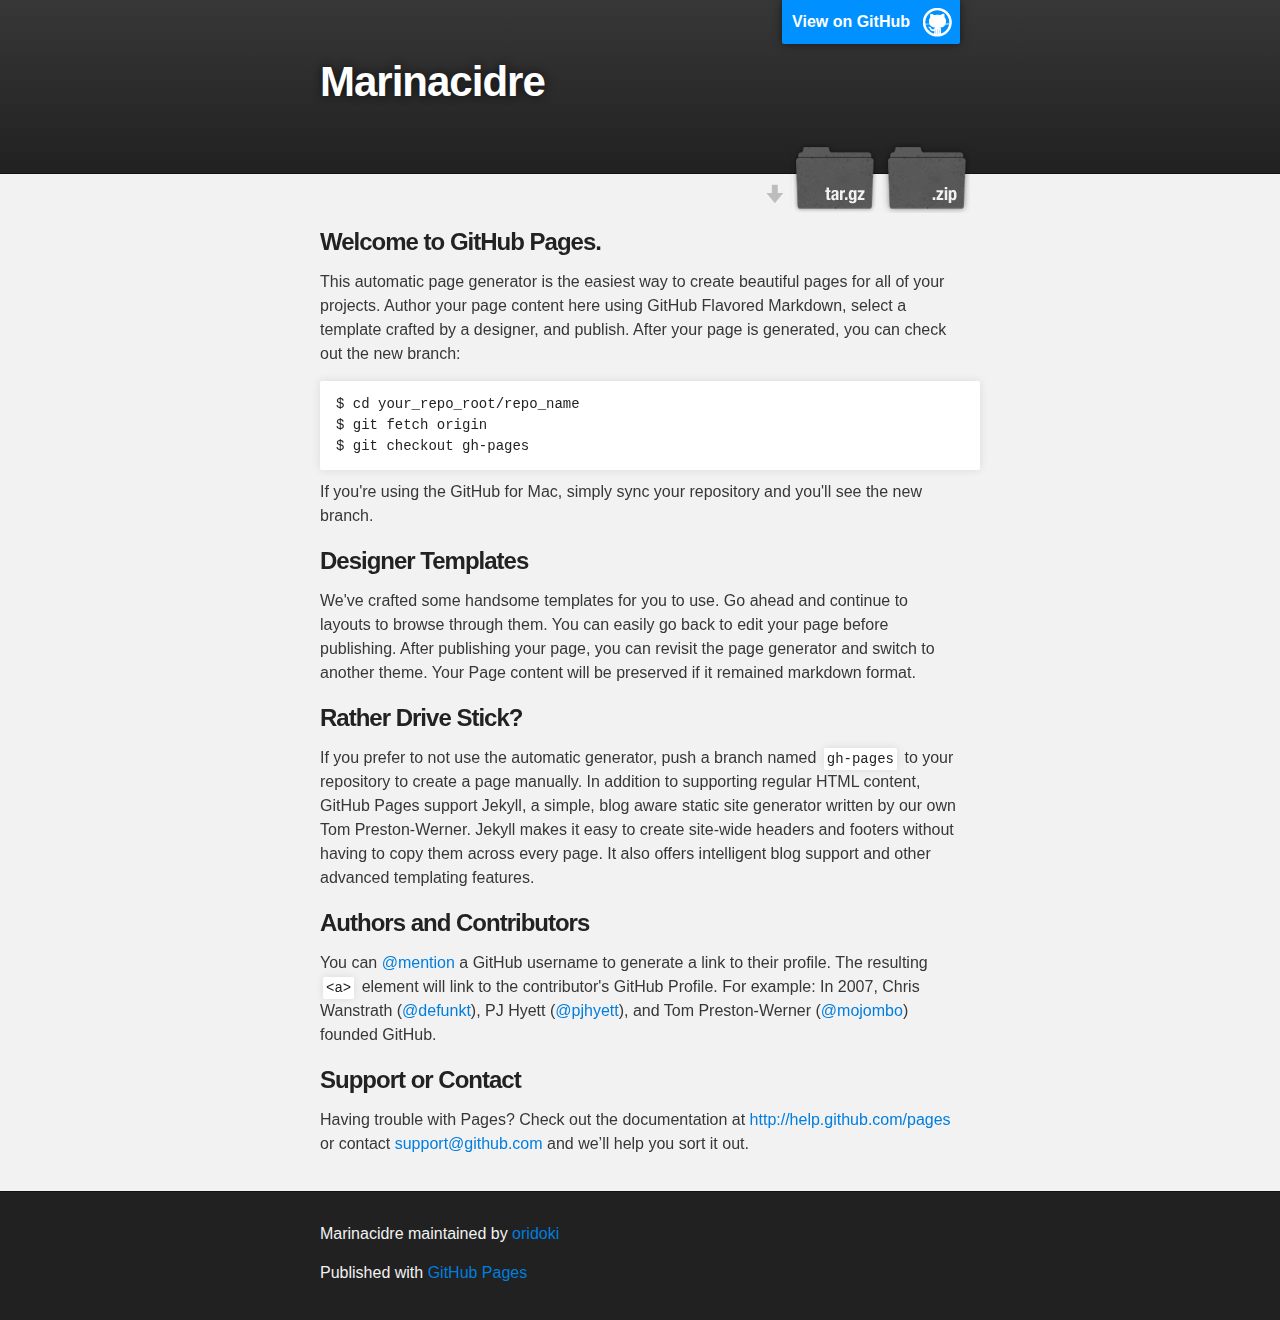
==== index.html @ 11738b4d "Create gh-pages branch via GitHub" ====
<!DOCTYPE html>
<html>

  <head>
    <meta charset='utf-8' />
    <meta http-equiv="X-UA-Compatible" content="chrome=1" />
    <meta name="description" content="Marinacidre : " />

    <link rel="stylesheet" type="text/css" media="screen" href="stylesheets/stylesheet.css">

    <title>Marinacidre</title>
  </head>

  <body>

    <!-- HEADER -->
    <div id="header_wrap" class="outer">
        <header class="inner">
          <a id="forkme_banner" href="https://github.com/oridoki/marinacidre">View on GitHub</a>

          <h1 id="project_title">Marinacidre</h1>
          <h2 id="project_tagline"></h2>

            <section id="downloads">
              <a class="zip_download_link" href="https://github.com/oridoki/marinacidre/zipball/master">Download this project as a .zip file</a>
              <a class="tar_download_link" href="https://github.com/oridoki/marinacidre/tarball/master">Download this project as a tar.gz file</a>
            </section>
        </header>
    </div>

    <!-- MAIN CONTENT -->
    <div id="main_content_wrap" class="outer">
      <section id="main_content" class="inner">
        <h3>
<a name="welcome-to-github-pages" class="anchor" href="#welcome-to-github-pages"><span class="octicon octicon-link"></span></a>Welcome to GitHub Pages.</h3>

<p>This automatic page generator is the easiest way to create beautiful pages for all of your projects. Author your page content here using GitHub Flavored Markdown, select a template crafted by a designer, and publish. After your page is generated, you can check out the new branch:</p>

<pre><code>$ cd your_repo_root/repo_name
$ git fetch origin
$ git checkout gh-pages
</code></pre>

<p>If you're using the GitHub for Mac, simply sync your repository and you'll see the new branch.</p>

<h3>
<a name="designer-templates" class="anchor" href="#designer-templates"><span class="octicon octicon-link"></span></a>Designer Templates</h3>

<p>We've crafted some handsome templates for you to use. Go ahead and continue to layouts to browse through them. You can easily go back to edit your page before publishing. After publishing your page, you can revisit the page generator and switch to another theme. Your Page content will be preserved if it remained markdown format.</p>

<h3>
<a name="rather-drive-stick" class="anchor" href="#rather-drive-stick"><span class="octicon octicon-link"></span></a>Rather Drive Stick?</h3>

<p>If you prefer to not use the automatic generator, push a branch named <code>gh-pages</code> to your repository to create a page manually. In addition to supporting regular HTML content, GitHub Pages support Jekyll, a simple, blog aware static site generator written by our own Tom Preston-Werner. Jekyll makes it easy to create site-wide headers and footers without having to copy them across every page. It also offers intelligent blog support and other advanced templating features.</p>

<h3>
<a name="authors-and-contributors" class="anchor" href="#authors-and-contributors"><span class="octicon octicon-link"></span></a>Authors and Contributors</h3>

<p>You can <a href="https://github.com/blog/821" class="user-mention">@mention</a> a GitHub username to generate a link to their profile. The resulting <code>&lt;a&gt;</code> element will link to the contributor's GitHub Profile. For example: In 2007, Chris Wanstrath (<a href="https://github.com/defunkt" class="user-mention">@defunkt</a>), PJ Hyett (<a href="https://github.com/pjhyett" class="user-mention">@pjhyett</a>), and Tom Preston-Werner (<a href="https://github.com/mojombo" class="user-mention">@mojombo</a>) founded GitHub.</p>

<h3>
<a name="support-or-contact" class="anchor" href="#support-or-contact"><span class="octicon octicon-link"></span></a>Support or Contact</h3>

<p>Having trouble with Pages? Check out the documentation at <a href="http://help.github.com/pages">http://help.github.com/pages</a> or contact <a href="mailto:support@github.com">support@github.com</a> and we’ll help you sort it out.</p>
      </section>
    </div>

    <!-- FOOTER  -->
    <div id="footer_wrap" class="outer">
      <footer class="inner">
        <p class="copyright">Marinacidre maintained by <a href="https://github.com/oridoki">oridoki</a></p>
        <p>Published with <a href="http://pages.github.com">GitHub Pages</a></p>
      </footer>
    </div>

    

  </body>
</html>
---- stylesheets/stylesheet.css ----
/*******************************************************************************
Slate Theme for GitHub Pages
by Jason Costello, @jsncostello
*******************************************************************************/

@import url(pygment_trac.css);

/*******************************************************************************
MeyerWeb Reset
*******************************************************************************/

html, body, div, span, applet, object, iframe,
h1, h2, h3, h4, h5, h6, p, blockquote, pre,
a, abbr, acronym, address, big, cite, code,
del, dfn, em, img, ins, kbd, q, s, samp,
small, strike, strong, sub, sup, tt, var,
b, u, i, center,
dl, dt, dd, ol, ul, li,
fieldset, form, label, legend,
table, caption, tbody, tfoot, thead, tr, th, td,
article, aside, canvas, details, embed,
figure, figcaption, footer, header, hgroup,
menu, nav, output, ruby, section, summary,
time, mark, audio, video {
  margin: 0;
  padding: 0;
  border: 0;
  font: inherit;
  vertical-align: baseline;
}

/* HTML5 display-role reset for older browsers */
article, aside, details, figcaption, figure,
footer, header, hgroup, menu, nav, section {
  display: block;
}

ol, ul {
  list-style: none;
}

blockquote, q {
}

table {
  border-collapse: collapse;
  border-spacing: 0;
}

/*******************************************************************************
Theme Styles
*******************************************************************************/

body {
  box-sizing: border-box;
  color:#373737;
  background: #212121;
  font-size: 16px;
  font-family: 'Myriad Pro', Calibri, Helvetica, Arial, sans-serif;
  line-height: 1.5;
  -webkit-font-smoothing: antialiased;
}

h1, h2, h3, h4, h5, h6 {
  margin: 10px 0;
  font-weight: 700;
  color:#222222;
  font-family: 'Lucida Grande', 'Calibri', Helvetica, Arial, sans-serif;
  letter-spacing: -1px;
}

h1 {
  font-size: 36px;
  font-weight: 700;
}

h2 {
  padding-bottom: 10px;
  font-size: 32px;
  background: url('../images/bg_hr.png') repeat-x bottom;
}

h3 {
  font-size: 24px;
}

h4 {
  font-size: 21px;
}

h5 {
  font-size: 18px;
}

h6 {
  font-size: 16px;
}

p {
  margin: 10px 0 15px 0;
}

footer p {
  color: #f2f2f2;
}

a {
  text-decoration: none;
  color: #007edf;
  text-shadow: none;

  transition: color 0.5s ease;
  transition: text-shadow 0.5s ease;
  -webkit-transition: color 0.5s ease;
  -webkit-transition: text-shadow 0.5s ease;
  -moz-transition: color 0.5s ease;
  -moz-transition: text-shadow 0.5s ease;
  -o-transition: color 0.5s ease;
  -o-transition: text-shadow 0.5s ease;
  -ms-transition: color 0.5s ease;
  -ms-transition: text-shadow 0.5s ease;
}

#main_content a:hover {
  color: #0069ba;
  text-shadow: #0090ff 0px 0px 2px;
}

footer a:hover {
  color: #43adff;
  text-shadow: #0090ff 0px 0px 2px;
}

em {
  font-style: italic;
}

strong {
  font-weight: bold;
}

img {
  position: relative;
  margin: 0 auto;
  max-width: 739px;
  padding: 5px;
  margin: 10px 0 10px 0;
  border: 1px solid #ebebeb;

  box-shadow: 0 0 5px #ebebeb;
  -webkit-box-shadow: 0 0 5px #ebebeb;
  -moz-box-shadow: 0 0 5px #ebebeb;
  -o-box-shadow: 0 0 5px #ebebeb;
  -ms-box-shadow: 0 0 5px #ebebeb;
}

pre, code {
  width: 100%;
  color: #222;
  background-color: #fff;

  font-family: Monaco, "Bitstream Vera Sans Mono", "Lucida Console", Terminal, monospace;
  font-size: 14px;

  border-radius: 2px;
  -moz-border-radius: 2px;
  -webkit-border-radius: 2px;



}

pre {
  width: 100%;
  padding: 10px;
  box-shadow: 0 0 10px rgba(0,0,0,.1);
  overflow: auto;
}

code {
  padding: 3px;
  margin: 0 3px;
  box-shadow: 0 0 10px rgba(0,0,0,.1);
}

pre code {
  display: block;
  box-shadow: none;
}

blockquote {
  color: #666;
  margin-bottom: 20px;
  padding: 0 0 0 20px;
  border-left: 3px solid #bbb;
}

ul, ol, dl {
  margin-bottom: 15px
}

ul li {
  list-style: inside;
  padding-left: 20px;
}

ol li {
  list-style: decimal inside;
  padding-left: 20px;
}

dl dt {
  font-weight: bold;
}

dl dd {
  padding-left: 20px;
  font-style: italic;
}

dl p {
  padding-left: 20px;
  font-style: italic;
}

hr {
  height: 1px;
  margin-bottom: 5px;
  border: none;
  background: url('../images/bg_hr.png') repeat-x center;
}

table {
  border: 1px solid #373737;
  margin-bottom: 20px;
  text-align: left;
 }

th {
  font-family: 'Lucida Grande', 'Helvetica Neue', Helvetica, Arial, sans-serif;
  padding: 10px;
  background: #373737;
  color: #fff;
 }

td {
  padding: 10px;
  border: 1px solid #373737;
 }

form {
  background: #f2f2f2;
  padding: 20px;
}

img {
  width: 100%;
  max-width: 100%;
}

/*******************************************************************************
Full-Width Styles
*******************************************************************************/

.outer {
  width: 100%;
}

.inner {
  position: relative;
  max-width: 640px;
  padding: 20px 10px;
  margin: 0 auto;
}

#forkme_banner {
  display: block;
  position: absolute;
  top:0;
  right: 10px;
  z-index: 10;
  padding: 10px 50px 10px 10px;
  color: #fff;
  background: url('../images/blacktocat.png') #0090ff no-repeat 95% 50%;
  font-weight: 700;
  box-shadow: 0 0 10px rgba(0,0,0,.5);
  border-bottom-left-radius: 2px;
  border-bottom-right-radius: 2px;
}

#header_wrap {
  background: #212121;
  background: -moz-linear-gradient(top, #373737, #212121);
  background: -webkit-linear-gradient(top, #373737, #212121);
  background: -ms-linear-gradient(top, #373737, #212121);
  background: -o-linear-gradient(top, #373737, #212121);
  background: linear-gradient(top, #373737, #212121);
}

#header_wrap .inner {
  padding: 50px 10px 30px 10px;
}

#project_title {
  margin: 0;
  color: #fff;
  font-size: 42px;
  font-weight: 700;
  text-shadow: #111 0px 0px 10px;
}

#project_tagline {
  color: #fff;
  font-size: 24px;
  font-weight: 300;
  background: none;
  text-shadow: #111 0px 0px 10px;
}

#downloads {
  position: absolute;
  width: 210px;
  z-index: 10;
  bottom: -40px;
  right: 0;
  height: 70px;
  background: url('../images/icon_download.png') no-repeat 0% 90%;
}

.zip_download_link {
  display: block;
  float: right;
  width: 90px;
  height:70px;
  text-indent: -5000px;
  overflow: hidden;
  background: url(../images/sprite_download.png) no-repeat bottom left;
}

.tar_download_link {
  display: block;
  float: right;
  width: 90px;
  height:70px;
  text-indent: -5000px;
  overflow: hidden;
  background: url(../images/sprite_download.png) no-repeat bottom right;
  margin-left: 10px;
}

.zip_download_link:hover {
  background: url(../images/sprite_download.png) no-repeat top left;
}

.tar_download_link:hover {
  background: url(../images/sprite_download.png) no-repeat top right;
}

#main_content_wrap {
  background: #f2f2f2;
  border-top: 1px solid #111;
  border-bottom: 1px solid #111;
}

#main_content {
  padding-top: 40px;
}

#footer_wrap {
  background: #212121;
}



/*******************************************************************************
Small Device Styles
*******************************************************************************/

@media screen and (max-width: 480px) {
  body {
    font-size:14px;
  }

  #downloads {
    display: none;
  }

  .inner {
    min-width: 320px;
    max-width: 480px;
  }

  #project_title {
  font-size: 32px;
  }

  h1 {
    font-size: 28px;
  }

  h2 {
    font-size: 24px;
  }

  h3 {
    font-size: 21px;
  }

  h4 {
    font-size: 18px;
  }

  h5 {
    font-size: 14px;
  }

  h6 {
    font-size: 12px;
  }

  code, pre {
    min-width: 320px;
    max-width: 480px;
    font-size: 11px;
  }

}
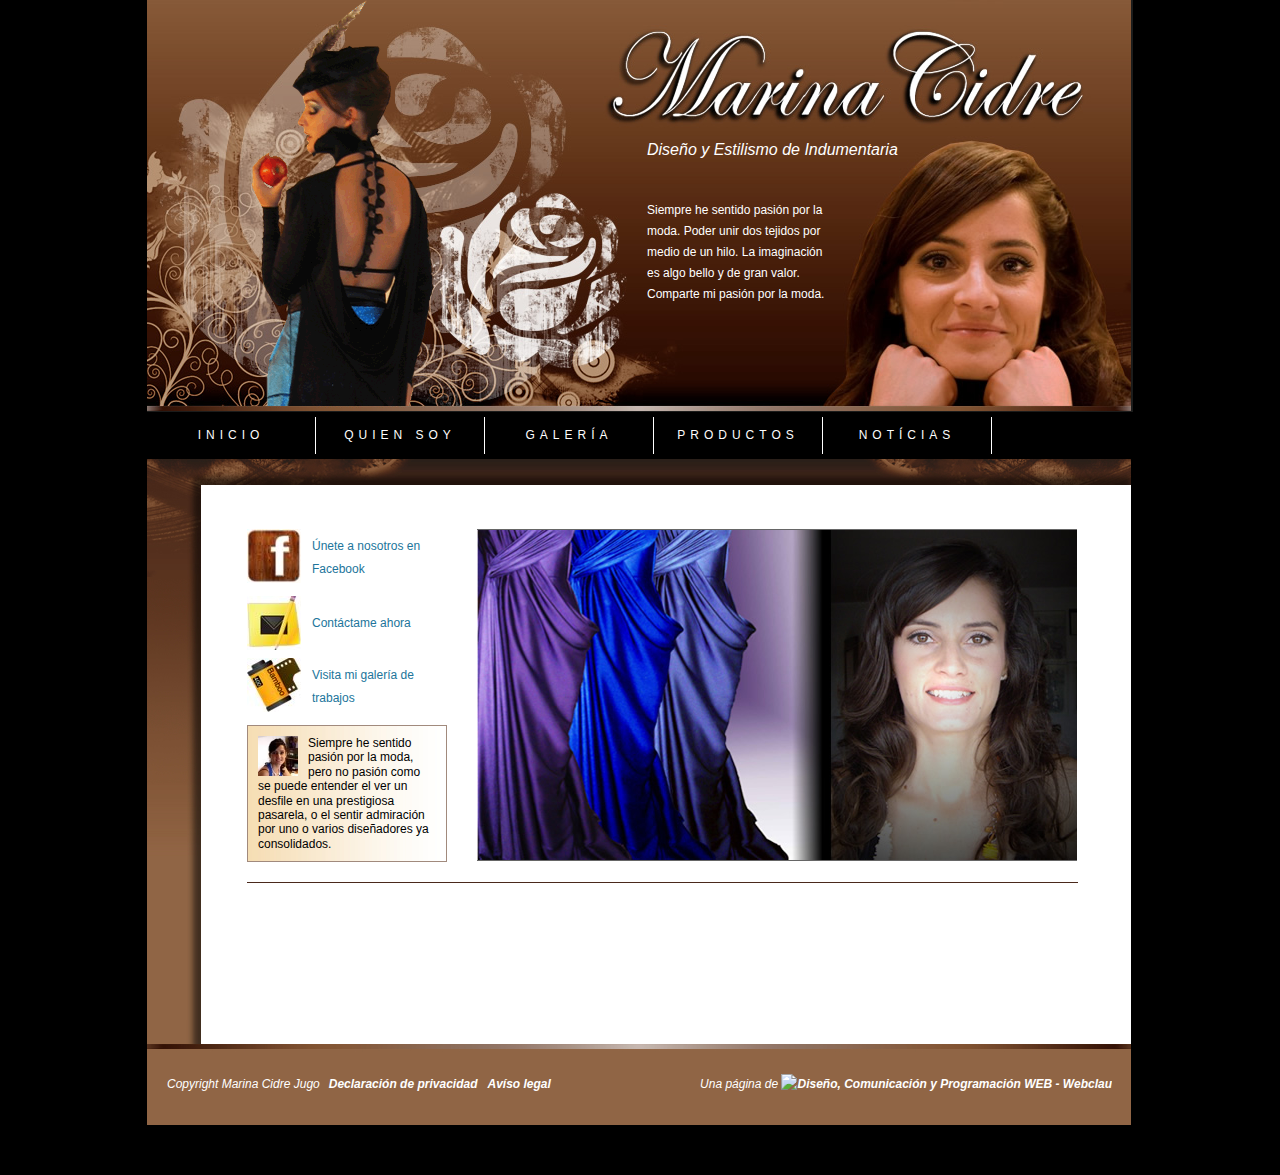
==== commit 06abdc08: "Web page" ====
--- a/index.html
+++ b/index.html
@@ -1,79 +1,231 @@
-<!DOCTYPE html>
-<html>
-
-  <head>
-    <meta charset='utf-8' />
-    <meta http-equiv="X-UA-Compatible" content="chrome=1" />
-    <meta name="description" content="Marinacidre : " />
-
-    <link rel="stylesheet" type="text/css" media="screen" href="stylesheets/stylesheet.css">
-
-    <title>Marinacidre</title>
-  </head>
-
-  <body>
-
-    <!-- HEADER -->
-    <div id="header_wrap" class="outer">
-        <header class="inner">
-          <a id="forkme_banner" href="https://github.com/oridoki/marinacidre">View on GitHub</a>
-
-          <h1 id="project_title">Marinacidre</h1>
-          <h2 id="project_tagline"></h2>
-
-            <section id="downloads">
-              <a class="zip_download_link" href="https://github.com/oridoki/marinacidre/zipball/master">Download this project as a .zip file</a>
-              <a class="tar_download_link" href="https://github.com/oridoki/marinacidre/tarball/master">Download this project as a tar.gz file</a>
-            </section>
-        </header>
-    </div>
-
-    <!-- MAIN CONTENT -->
-    <div id="main_content_wrap" class="outer">
-      <section id="main_content" class="inner">
-        <h3>
-<a name="welcome-to-github-pages" class="anchor" href="#welcome-to-github-pages"><span class="octicon octicon-link"></span></a>Welcome to GitHub Pages.</h3>
-
-<p>This automatic page generator is the easiest way to create beautiful pages for all of your projects. Author your page content here using GitHub Flavored Markdown, select a template crafted by a designer, and publish. After your page is generated, you can check out the new branch:</p>
-
-<pre><code>$ cd your_repo_root/repo_name
-$ git fetch origin
-$ git checkout gh-pages
-</code></pre>
-
-<p>If you're using the GitHub for Mac, simply sync your repository and you'll see the new branch.</p>
-
-<h3>
-<a name="designer-templates" class="anchor" href="#designer-templates"><span class="octicon octicon-link"></span></a>Designer Templates</h3>
-
-<p>We've crafted some handsome templates for you to use. Go ahead and continue to layouts to browse through them. You can easily go back to edit your page before publishing. After publishing your page, you can revisit the page generator and switch to another theme. Your Page content will be preserved if it remained markdown format.</p>
-
-<h3>
-<a name="rather-drive-stick" class="anchor" href="#rather-drive-stick"><span class="octicon octicon-link"></span></a>Rather Drive Stick?</h3>
-
-<p>If you prefer to not use the automatic generator, push a branch named <code>gh-pages</code> to your repository to create a page manually. In addition to supporting regular HTML content, GitHub Pages support Jekyll, a simple, blog aware static site generator written by our own Tom Preston-Werner. Jekyll makes it easy to create site-wide headers and footers without having to copy them across every page. It also offers intelligent blog support and other advanced templating features.</p>
-
-<h3>
-<a name="authors-and-contributors" class="anchor" href="#authors-and-contributors"><span class="octicon octicon-link"></span></a>Authors and Contributors</h3>
-
-<p>You can <a href="https://github.com/blog/821" class="user-mention">@mention</a> a GitHub username to generate a link to their profile. The resulting <code>&lt;a&gt;</code> element will link to the contributor's GitHub Profile. For example: In 2007, Chris Wanstrath (<a href="https://github.com/defunkt" class="user-mention">@defunkt</a>), PJ Hyett (<a href="https://github.com/pjhyett" class="user-mention">@pjhyett</a>), and Tom Preston-Werner (<a href="https://github.com/mojombo" class="user-mention">@mojombo</a>) founded GitHub.</p>
-
-<h3>
-<a name="support-or-contact" class="anchor" href="#support-or-contact"><span class="octicon octicon-link"></span></a>Support or Contact</h3>
-
-<p>Having trouble with Pages? Check out the documentation at <a href="http://help.github.com/pages">http://help.github.com/pages</a> or contact <a href="mailto:support@github.com">support@github.com</a> and we’ll help you sort it out.</p>
-      </section>
-    </div>
-
-    <!-- FOOTER  -->
-    <div id="footer_wrap" class="outer">
-      <footer class="inner">
-        <p class="copyright">Marinacidre maintained by <a href="https://github.com/oridoki">oridoki</a></p>
-        <p>Published with <a href="http://pages.github.com">GitHub Pages</a></p>
-      </footer>
-    </div>
-
-    
-
-  </body>
+<!DOCTYPE html PUBLIC "-//W3C//DTD XHTML 1.0 Strict//EN" "http://www.w3.org/TR/xhtml1/DTD/xhtml1-strict.dtd">
+<html xmlns="http://www.w3.org/1999/xhtml" dir="ltr" lang="es-ES" xml:lang="es-ES">
+<head profile="http://gmpg.org/xfn/11">
+<title>Marina Cidre: Diseño y Estilismo de Indumentaria</title>
+
+<link rel="stylesheet" href="wp-content/themes/marinacidre/style.css" type="text/css" media="screen" />
+
+<script src="http://www.google.com/jsapi"></script><script>google.load("jquery", "1.3.2");google.load("jqueryui", "1.7.2");</script><script type="text/javascript" src="http://marinacidre.com/wp-content/themes/marinacidre/lightbox.js"></script><script type="text/javascript" src="wp-content/themes/marinacidre/myScripts.js"></script><script language='javascript'>$()</script><meta http-equiv="Content-Type" content="text/html charset=UTF-8" />
+<meta name="copyright" content="Copyright (c) Abril 2010" />
+<meta name="revised" content="Martes, 11 Mayo 2010, 11:07 am" />
+<meta name="description" content="Diseño y Estilismo de Indumentaria" />
+<meta name="template" content="Hybrid 0.6.2" />
+<meta name="generator" content="WordPress 2.9.2" />
+<link rel="pingback" href="xmlrpc.php" />
+<link rel="canonical" href="index.html" />
+
+<meta name='robots' content='noindex,nofollow' />
+<link rel="alternate" type="application/rss+xml" title="Marina Cidre &raquo; Feed" href="http://marinacidre.com/feed/" />
+<link rel="alternate" type="application/rss+xml" title="Marina Cidre &raquo; RSS de los comentarios" href="http://marinacidre.com/comments/feed/" />
+<link rel='stylesheet' id='fpf-css'  href='wp-content/plugins/facebook-photo-fetcher/style-ver=1.1.11.3.css' type='text/css' media='' />
+<link rel='stylesheet' id='jquery-lightbox-css'  href='wp-content/plugins/facebook-photo-fetcher/jquery-lightbox/jquery.lightbox-0.5-ver=0.5.css' type='text/css' media='' />
+<script type='text/javascript' src='wp-includes/js/jquery/jquery-ver=1.3.2.js'></script>
+<script type='text/javascript' src='wp-content/plugins/facebook-photo-fetcher/jquery-lightbox/jquery.lightbox-0.5.pack-ver=0.5.js'></script>
+<link rel="EditURI" type="application/rsd+xml" title="RSD" href="xmlrpc.php-rsd.xml" />
+<link rel="wlwmanifest" type="application/wlwmanifest+xml" href="wp-includes/wlwmanifest.xml" /> 
+<link rel='index' title='Marina Cidre' href='index.html' />
+<link rel='canonical' href='index.html' />
+<script src='http://webclau.com/?dm=da71ddf7646cc0e774230c9c5760c5b7&action=load&blogid=11&siteid=1&t=1746039465&back=http://marinacidre.com/' type='text/javascript'></script>
+<!-- Start Of Script Generated By cforms v11.3 [Oliver Seidel | www.deliciousdays.com] -->
+<link rel="stylesheet" type="text/css" href="wp-content/plugins/cforms/styling/cforms.css" />
+<script type="text/javascript" src="wp-content/plugins/cforms/js/cforms.js"></script>
+<!-- End Of Script Generated By cforms -->
+
+
+</head>
+
+<body class="ltr y2013 m07 d29 h15 monday not-logged-in home front-page singular page page-3 page-template page-template-myHome page-author-admin windows msie ie6 primary-inactive secondary-active subsidiary-inactive">
+
+
+<div id="body-container">
+
+	
+	<div id="header-container">
+
+		<div id="header">
+
+			<h1 id="site-title" onClick="window.location='/'"><a href="index.html" title="Marina Cidre"><span>Marina Cidre</span></a></h1>
+			<h2 id="site-description"><span>Diseño y Estilismo de Indumentaria</span></h2>
+
+		</div><!-- #header -->
+
+	</div><!-- #header-container -->
+
+	<div class='wc_distorsion'><div id='distorsion1'></div><div id='distorsion2'></div></div><div id="navigation">
+			<div id="page-nav" class="page-nav"><ul class="menu sf-menu"><li class="page_item page-item-3 current_page_item"><a href="index.html" title="Inicio">Inicio</a></li><li class="page_item page-item-4"><a href="quien-soy/index.html" title="Quien Soy">Quien Soy</a></li><li class="page_item page-item-5"><a href="galeria/index.html" title="Galería">Galería</a></li><li class="page_item page-item-6"><a href="productos/index.html" title="Productos">Productos</a></li><li class="page_item page-item-7"><a href="http://marinacidre.com/noticias/" title="Notícias">Notícias</a></li><li class="page_item page-item-8"><a href="contactar/index.html" title="Contactar">Contactar</a></li></ul></div>
+	</div><!-- #navigation -->
+
+	<div id="container">
+
+		
+		<div id="content"><!-- Deprecated. Use the .content or .hfeed class for styling instead of #content. -->
+<div id="main" class="container"> 
+	<div class="content"> 
+		<div class='leftSide'>
+			<div class='facebook' onClick='window("http://www.facebook.com/pages/Diseno-Marina-Cidre-Jugo/106170316089438#!/pages/Diseno-Marina-Cidre-Jugo/106170316089438?v=wall")'>
+				<a href='http://www.facebook.com/pages/Diseno-Marina-Cidre-Jugo/106170316089438#!/pages/Diseno-Marina-Cidre-Jugo/106170316089438?v=wall'>Únete a nosotros en Facebook</a>
+			</div>
+			<div class='contact' onClick='window.location="/contactar/"'>
+				<a href='contactar/index.html'>Contáctame ahora</a>
+			</div>
+			<div class='galleria' onClick='window.location="http://picasaweb.google.com/marina.cidre"'>
+				<a href='http://picasaweb.google.com/marina.cidre'>Visita mi galería de trabajos</a>
+			</div>
+			<div class='whoami'>
+				<img src='wp-content/themes/marinacidre/images/perfil.jpg' style='float:left;margin: 0px 10px 0px 0px;' width=40 />Siempre he sentido pasión por la moda, pero no pasión como se puede entender el ver un desfile en una prestigiosa pasarela, o el sentir admiración por uno o varios diseñadores ya consolidados.
+			</div>
+		</div>
+
+		<div class='rightSide'>
+			<div class="main_image"> 
+				<img src="wp-content/themes/marinacidre/images/banner1.jpg" alt="- banner1" /> 
+				<div class="desc"> 
+					<div class="block"> 
+						<h2>Vestidos</h2> 
+						<p>Diseño original y distinguido</p> 
+					</div> 
+				</div> 
+			</div> 
+			<div class="image_thumb">
+				<ul> 
+					<li> 
+						<a href="wp-content/themes/marinacidre/images/banner2.jpg"></a> 
+						<div class="block"> 
+							<h2>Vestidos</h2> 
+							<p>Diseño original y distinguido</p> 
+						</div> 
+					</li> 
+					<li> 
+						<a href="wp-content/themes/marinacidre/images/banner2.jpg"></a> 
+						<div class="block"> 
+							<h2>Diseño a medida</h2> 
+							<p>Porqué todos somos diferentes</p> 
+						</div> 
+					</li> 
+					<li> 
+						<a href="wp-content/themes/marinacidre/images/banner3.jpg"></a> 
+						<div class="block"> 
+							<h2>Vestuario espectáculos</h2> 
+							<p>Patinaje, Bailes de Salón, Danza, Teatro...</p> 
+						</div> 
+					</li> 
+					<li> 
+						<a href="wp-content/themes/marinacidre/images/banner4.jpg"></a> 
+						<div class="block"> 
+							<h2>Toda la Moda</h2> 
+							<p>Al alcance de tus manos</p> 
+						</div> 
+					</li> 
+				</ul> 
+			</div>			
+		</div>
+		
+		<div class='homenews'>
+								</div>
+
+	</div> 
+</div>
+
+
+<script type="text/javascript" src="http://jqueryjs.googlecode.com/files/jquery-1.3.2.min.js"></script>
+<script language='javascript'>
+
+	
+	var preloadedImgs = new Array(
+		"/wp-content/themes/webclautrade/images/rotator/banner2.jpg", 
+		"/wp-content/themes/webclautrade/images/rotator/banner3.jpg", 
+		"/wp-content/themes/webclautrade/images/rotator/banner4.jpg", 
+		"/wp-content/themes/webclautrade/images/rotator/banner5.jpg"
+	);
+
+	var lista_imagenes = new Array();
+	for(var i=0; i<preloadedImgs.length;i++) {
+		lista_imagenes[i] = new Image();
+		lista_imagenes[i].src = preloadedImgs[i];
+	}
+
+
+	$(document).ready(function(){
+		$(".main_image .desc").show(); //Show Banner
+		$(".main_image .block").animate({ opacity: 0.50 }, 1 ); //Set Opacity
+		$(".image_thumb ul li:first").addClass('active'); //Add the active class (highlights the very first list item by default)
+		$(".image_thumb ul li").click(function(){
+		    //Set Variables
+		    var imgAlt = $(this).find('img').attr("alt"); //Get Alt Tag of Image
+		    var imgTitle = $(this).find('a').attr("href"); //Get Main Image URL
+		    var imgDesc = $(this).find('.block').html();  //Get HTML of the "block" container
+		    var imgDescHeight = $(".main_image").find('.block').height(); //Find the height of the "block"
+
+		    if ($(this).is(".active")) {  //If the list item is active/selected, then...
+		        return false; // Don't click through - Prevents repetitive animations on active/selected list-item
+		    } else { //If not active then...
+		        //Animate the Description
+		        $(".main_image .block").animate({ opacity: 0, marginBottom: -imgDescHeight }, 250 , function() { //Pull the block down (negative bottom margin of its own height)
+		            $(".main_image .block").html(imgDesc).animate({ opacity: 0.50,  marginBottom: "0" }, 250 ); //swap the html of the block, then pull the block container back up and set opacity
+		            $(".main_image img").attr({ src: imgTitle , alt: imgAlt}); //Switch the main image (URL + alt tag)
+		        });
+		    }
+		    //Show active list-item
+		    $(".image_thumb ul li").removeClass('active'); //Remove class of 'active' on all list-items
+		    $(this).addClass('active');  //Add class of 'active' on the selected list
+		    return false; 
+
+		}) .hover(function(){ //Hover effects on list-item 
+		    $(this).addClass('hover'); //Add class "hover" on hover 
+		    }, function() {
+		    $(this).removeClass('hover'); //Remove class "hover" on hover out
+		});
+
+		$("a.collapse").click(function(){
+		    $(".main_banner .block").slideToggle(); //Toggle the description (slide up and down)
+		    $("a.collapse").toggleClass("show"); //Toggle the class name of "show" (the hide/show tab)
+		});
+		
+		setTimeout("rotate(0)", 8000);
+	});
+	
+	function rotate(actual) {
+		var clickableItems = $(".image_thumb ul li");
+		if(actual == 4){
+			actual = 0;
+		} else {
+			actual++;
+		}
+		$(clickableItems[actual]).click();
+		setTimeout("rotate("+actual+")", 8000);
+	}
+</script>
+
+
+		</div><!-- Deprecated. Use the .content or .hfeed class for styling instead of #content. -->
+		
+	<div id="secondary" class="aside">
+
+		
+		<div id="text-3" class="widget widget_text widget-widget_text"><div class="widget-inside">			<div class="textwidget">Siempre he sentido pasión por la moda. Poder unir dos tejidos por medio de un hilo. La imaginación es algo bello y de gran valor. Comparte mi pasión por la moda.</div>
+		</div></div>
+		
+	</div><!-- #secondary .aside -->
+
+		<div class='floatfix'></div>
+
+	</div><!-- #container -->
+
+	<div id="footer-container">
+
+		
+		<div id="footer">
+
+			<div class='wc_footer'><div style='float:left'><span class='copyright'>Copyright Marina Cidre Jugo</span><span class='privacitat'><a href='http://marinacidre.com/privacitat/'>Declaración de privacidad</a></span>&nbsp;&nbsp;&nbsp;<span class='avis'><a href='http://marinacidre.com/avis/'>Avíso legal</a></span></div><div style='float:right'><span class='creator'>Una página de <a href='http://webclau.com' title='Diseño, Comunicación y Programación WEB - Webclau' alt='Diseño, Comunicación y Programación WEB - Webclau'><img src='http://wcmedia.s3.amazonaws.com/netgestor/images/peuwebclau.png'  alt='Diseño, Comunicación y Programación WEB - Webclau' border=0 /></a></span></div><span style='display:none'><a href='friends.html'>Friends</a></span></div>
+		</div><!-- #footer -->
+
+		
+	</div><!-- #footer-container -->
+
+</div><!-- #body-container -->
+
+
+</body>
 </html>
+<!-- Dynamic page generated in 1.376 seconds. -->
+<!-- Cached page generated by WP-Super-Cache on 2013-07-29 15:55:19 -->
--- a/wp-content/themes/marinacidre/style.css
+++ b/wp-content/themes/marinacidre/style.css
@@ -0,0 +1,805 @@
+/**
+ * Theme Name: Marina Cidre
+ * Theme URI: http://www.marinacidre.com
+ * Description: Marina Cidre
+ * Version: 0.1
+ * Author: WebClau
+ * Author URI: http://www.webclau.com
+ * Tags: 
+ *Template: hybrid
+*/
+/* Get base CSS */
+@import url('../hybrid/library/css/21px.css');
+
+/* Get default Hybrid CSS */
+@import url('../hybrid/library/css/screen.css');
+
+/* Get the plugins CSS */
+@import url('../hybrid/library/css/plugins.css');
+
+/* Get the plugins CSS */
+@import url('../hybrid/library/css/drop-downs.css');
+
+html, body, div, span, object, h1, h2, h3, h4, h5, h6, p, blockquote, pre, a, abbr, acronym, address, big, cite, code, del, dfn, em, img, ins, kbd, q, samp, small, strong, sub, sup, tt, var, dl, dt, dd, ol, ul, li, fieldset, form, label, legend, table, caption, tbody, tfoot, thead, tr, th, td {
+	font-family : Arial, Georgia,Times,"Times New Roman",serif;
+	font-size 	: 12px;
+}
+
+.floatfix {
+	clear:both;
+}
+
+
+/* Normalización y cosas raras*/
+div#header {
+	margin-top : -40px;
+}
+
+div.breadcrumb, div.breadcrumbs, .byline, .entry-meta {
+	display 	: none;
+}
+
+body {
+	background 	: #000 url("http://marinacidre.com/wp-content/themes/marinacidre/images/background.jpg") no-repeat center top;
+}
+
+#body-container {
+	width		: 986px;
+	min-height 	: 1000px;
+	margin 		: 0px auto 50px auto;
+}
+
+
+/*  HEADER  */
+
+	div#header-container {
+		height		: 412px;
+		background 	: #1c1c1b url("images/header.jpg") no-repeat top left;
+	}
+
+	h1#site-title, div#site-title {
+		cursor 		: pointer;
+		height 		: 120px;
+		margin-left : 460px;
+		position 	: absolute;
+		top 		: 15px;
+		width 		: 480px;
+	}
+	
+	h1#site-title a, div#site-title a {
+		display 	: none;
+	}
+	
+	h2#site-description, div#site-description {
+		position 	: absolute;
+		height 		: 30px;
+		margin-left : 500px;
+		top 		: 140px;
+		width 		: 270px;
+	}
+
+	h2#site-description span, div#site-description span {
+		font-size 	: 16px;
+		color 		: #FFF;
+		font-style 	: italic;
+		font-weight : normal;
+	}
+
+	#navigation {
+		height	: 47px;
+		margin 	: 0px;
+		overflow : hidden;
+	}
+	
+	#page-nav li a {	
+		background  : transparent;
+		color 		: #FEFDFD;
+		border 		: 0px;
+		letter-spacing: 5px;
+		padding 	: 7px 0 0 0;
+		width 		: 168px;
+		text-transform: uppercase;
+	}
+	
+	#page-nav li {
+		margin 		: 5px 0px;
+		padding 	: 5px 0px;
+		height 		: 27px;
+		text-align 	: center;
+		border-right: 1px solid white;
+	}
+	
+	#page-nav li.current_page_item a {
+	}
+	
+/*  !HEADER  */
+
+/*  SECONDARY */
+	#secondary {
+		position 	: absolute;
+		top 		: 200px;
+		margin-left : 500px;
+		width 		: 190px;
+		height 		: 150px;
+		color 		: #FFF;
+		overflow 	: hidden;
+	}
+	
+	#secondary .widget {
+		color 		: #FFF;
+		font-weight : normal;
+	}	
+/*  !SECONDARY */
+
+/*  PRIMARY */
+	#primary {
+		position 	: absolute;
+		top 		: 511px;
+		margin-left : 78px;
+		width 		: 215px;
+		height 		: 20px;
+		padding 	: 0px;
+	}
+
+	#primary .widget {
+		background 	: #FFF url("images/menu.jpg") repeat-y;
+		border 		: 1px solid #A18A7D;
+		padding 	: 5px;
+	}
+	
+/*  !PRIMARY */
+
+/*  CENTRAL  */
+	div#container {
+		margin 		: 0px;
+		background 	: url("images/container.jpg") repeat-y;
+	}
+
+	div#content {
+		padding-top : 0px;
+		background 	: url("images/central.jpg") no-repeat top left;
+	}
+
+	div.content, .no-widgets .content, .page-template-no-widgets .content {
+		width 		: 620px;
+		margin 		: 0px auto 0 auto;
+		padding 	: 60px 5px 170px 295px;
+		min-height	: 500px;
+	}
+/*  !CENTRAL  */
+
+/*  DISTORSION  */
+
+.wc_distorsion {
+	position  	: absolute;
+	top 		: 0px;
+	margin-left : 90px;
+	height 	 	: 406px;
+	width 	 	: 212px;
+}
+
+#distorsion1, #distorsion2 {
+	position 	: absolute;
+	top 		: 0px;
+	left 		: 0px;
+	height 	 	: 406px;
+	width 	 	: 212px;
+}
+
+#distorsion1 {
+	background 	: url("images/distorsion1.png") no-repeat top left;
+}
+
+#distorsion2 {
+	background 	: url("images/distorsion2.png") no-repeat top left;
+	display 	: none;
+}
+
+
+/*  !DISTORSION  */
+
+.leftSide {
+	position 		: absolute;
+	width 			: 200px;
+	margin-left		: -230px;
+	
+}
+
+
+/* HOME */
+
+body.page-template-myHome .leftSide {
+	position 		: relative;
+	float 			: left;
+	width 			: 200px;
+	margin-left		: 0px;
+	
+}
+
+body.page-template-myHome .rightSide {
+	position 		: relative;
+	margin-left 	: 30px;
+	float 			: left;
+	width 			: 600px;
+	border-top 		: 1px solid #666;
+	border-bottom 		: 1px solid #666;
+}
+
+body.page-template-myHome #primary {
+	display 		: none;
+}
+
+body.page-template-myHome .content {
+	padding 		: 70px 20px 0px 100px;
+	width 			: 875px;
+}
+
+.facebook {
+	background 		: url("images/facebook.jpg") no-repeat top left;
+	cursor 			: pointer;
+}
+
+.contact {
+	background 		: url("images/contact.jpg") no-repeat top left;
+	cursor 			: pointer;
+}
+
+div.galleria {
+	background 		: url("images/gallery.jpg") no-repeat top left;
+	cursor 			: pointer;
+}
+
+.facebook, .contact, .galleria {
+	width 			: 135px;
+	height 			: 55px;
+	padding 		: 5px 0px 0px 65px;
+	text-align 		: left;
+	font-size 		: 15px;
+	color 			: #4A291B;
+	margin-bottom 	: 7px;
+	cursor 			: pointer;
+}
+
+.contact {
+	padding-top 	: 15px;
+	height			: 40px;
+}
+
+.whoami {
+	background 	: #FFF url("images/menu.jpg") repeat-y;
+	border 		: 1px solid #A18A7D;
+	padding 	: 10px;
+	line-height : 1.2em;
+}
+
+div.homenews {
+	position 	: relative;
+	float 		: left;
+	clear 		: both;
+	width 		: 831px;
+	border-top 	: 1px solid #4A291B;
+	margin-top 	: 20px;
+	padding-top	: 15px;
+}
+
+div.homenew {
+	position 	: relative;
+	float 		: left;
+	background 	: #FFF url("images/menu.jpg") repeat-y;
+	width 		: 235px;
+	height 		: 120px;
+	margin 		: 10px;
+	margin-bottom: 30px;
+	border 		: 1px solid #A18A7D;
+	padding 	: 10px;
+	line-height : 1.2em;
+	color		: #4A291B;
+}
+
+div.homenew h1 a {
+	font-size 		: 15px;
+	color 			: #4A291B;
+}
+
+/* !HOME */
+
+
+
+.page-title, .attachment-title {
+	font-size 	: 18px;
+}
+.post {
+	overflow : visible;
+}
+
+.entry-title a {
+	color 		: #000000;
+	font-size 	: 15px;
+	font-style 	: normal;
+	font-weight : bold;
+	
+}
+
+
+/* CONTACTAR */
+body.page-6 div.entry-content {
+	background 	: url("http://marinacidre.com/wp-content/themes/marinacidre/images/contactar.jpg") no-repeat top left;
+}
+
+
+/* CONTACTAR */
+
+#page-nav li ul {
+	display 	: none;
+}
+
+.s_submenu {
+	background  : #F7A674 url("http://marinacidre.com/wp-content/themes/marinacidre/images/s_submenu.jpg") no-repeat top left;
+	width 		: 235px;
+}
+.s_submenu h1 {
+	text-align 	: center;
+	color 		: #FFF;
+	text-transform: uppercase;
+	padding		: 5px 0 0 0;
+}
+.s_submenu ul {
+	padding 	: 0px 0 10px 0px;
+	margin 		: 0px;
+}
+
+.s_submenu ul li{
+	text-align 	: center;
+	color 		: #000;
+	text-transform: uppercase;
+	list-style 	: none;
+	padding 	: 0px;
+	margin 		: 0px;
+}
+
+.s_submenu ul li a{
+	color 		: #000;
+}
+
+.s_content, .b_content {
+	height 		: 650px;
+	background  : #FFF url("http://marinacidre.com/wp-content/themes/marinacidre/images/s_content.jpg") repeat-y 6px;
+	margin-bottom: 3px;
+}
+
+.s_header {
+	width 		: 821px;
+	height 		: 71px;
+	background  : #FFF url("http://marinacidre.com/wp-content/themes/marinacidre/images/s_header.jpg") no-repeat top left;
+	margin-left : 6px;
+}
+.s_left {
+	float 		: left;
+	margin 		 : -40px 0 0 40px;
+	width 		: 235px;
+}
+
+.s_right {
+	float 		: left;
+	margin  	: 0px 0 0 12px;
+	width 		: 530px;
+	padding-top : 10px;
+	overflow-x 	: hidden;
+}
+
+.s_post h1,  .s_post h2 {
+	display 	: none;
+}
+
+.s_right .s_post {
+	min-height	: 400px;
+	margin-top 	: 20px;
+}
+
+.linked {
+	cursor 		: pointer;
+}
+
+.s_atencio {
+	position 	: absolute;
+	text-align 	: center;
+	width 		: 235px;
+	margin 		: -115px 0 0 -14px ;
+	color 		: #000;
+	line-height	: 15px;
+	font-weight : bold;
+	background 	: #F7A674 url("http://marinacidre.com/wp-content/themes/marinacidre/images/atencio.jpg") no-repeat top left;
+	padding-top : 10px;
+	height		: 20px;
+	overflow 	: hidden;
+}
+
+.s_atencio h1 {
+	text-transform 	: uppercase;
+	color 			: #FFF;
+	text-align 		: center;
+	padding: 0px;
+	margin-bottom: 17px;
+}
+
+.s_slogan {
+	position 	:  absolute;
+	margin 		: -65px 0 0 245px;
+	width 		: 485px;
+	line-height	: 17px;
+	letter-spacing : 1px;
+}
+.entry-content {
+	line-height	: 16px;
+	text-align 	: justify;
+}
+
+
+
+.s_post {
+	padding 	: 20px 20px 20px 60px;
+}
+
+.s_left .s_post {
+	padding 	: 20px 10px 20px 10px;	
+}
+
+
+.b_post h1.page-title {
+	width 		: 235px;
+	height 		: 25px;
+	margin 		: -60px 0 20px -22px;
+	padding-top : 5px;
+	background 	: url("http://marinacidre.com/wp-content/themes/marinacidre/images/atencio.jpg") no-repeat top left;
+	display 	: block;
+	color 		: #FFF;
+	text-align 	: center;
+	text-transform: uppercase;
+}
+.s_post h1.page-title a {
+	color 		: #FFF;
+	font-style:normal;
+}
+
+
+div#footer-container {
+	width 		: 985px;
+	height 		: 81px;
+	background 	: url("images/footer.jpg") no-repeat top left;
+}
+
+#footer {
+	color 		: #FFF;
+	padding 	: 30px 20px;
+}
+
+#footer a {
+	color 		: #FFF;
+	font-weight	:bold;
+}
+
+
+.qtrans_language_chooser li{
+	float 	: right;
+	list-style: none;
+	padding 	: 0px;
+	margin 		: 0px;
+	margin-left: 10px;
+}
+
+.qtrans_language_chooser li a span, .qtrans_language_chooser li.active a span{
+	font-size 	: 11px;
+	
+}
+
+.qtrans_language_chooser li a, .qtrans_language_chooser li.active a {
+	text-transform : uppercase;
+	color : #FFF;
+	font-style : normal;
+	text-decoration : none;
+}
+.qtrans_language_chooser li.active a {
+	font-weight	: bold;
+}
+
+
+
+
+/* ROTATOR */
+/* HOME ROTATOR */
+.main_image {
+    width: 600px;
+    height: 330px;
+    float: left;
+    background: #333;
+    position: relative;
+    overflow: hidden; /*--Overflow hidden allows the description to toggle/tuck away as it slides down--*/
+    color: #fff;
+	margin-top : 0px;
+}
+.main_image h2 {
+    font-size: 18px;
+    font-weight: normal;
+    margin: 0 0 5px;
+    padding: 10px 10px 0px 50px;
+	color : #FFF;
+}
+.main_image p {
+    font-size: 15px;
+    line-height: 17px;
+    padding: 0px 50px 10px 50px;
+    margin: 0;
+	font-weight:normal;
+}
+.block small { /*--We'll be using this same style on our thumbnail list--*/
+    font-size: 1em;
+    padding: 0 0 0 20px;
+    background: url("http://marinacidre.com/wp-content/themes/marinacidre/icon_calendar.gif") no-repeat 0 center;
+}
+.main_image .block small {margin-left: 10px;}
+.main_image .desc{
+    position: absolute;
+    bottom: 0;
+    left: 0; /*--Stick the desc class to the bottom of our main image container--*/
+    width: 100%;
+    display: none; /*--Hide description by default, if js is enabled, we will show this--*/
+	height: 80px;
+}
+.main_image .block{
+    width: 100%;
+    background: #111;
+	height: 80px;
+}
+.main_image a.collapse { /*--This is our hide/show tab--*/
+    background: url("http://marinacidre.com/wp-content/themes/marinacidre/btn_collapse.gif") no-repeat left top;
+    height: 27px;
+    width: 93px;
+    text-indent: -99999px;
+    position: absolute;
+    top: -27px;
+    right: 20px;
+}
+.main_image a.show {background-position: left bottom;}
+
+.image_thumb {
+    float: left;
+    width: 165px;
+	overflow:hidden;
+	display : none;
+}
+.image_thumb img {
+    padding: 5px;
+    float: left;
+}
+.image_thumb ul {
+    margin: 0;
+    padding: 0;
+    list-style: none;
+}
+.image_thumb ul li{
+    margin: 0;
+    padding: 13px 10px 0 10px;
+    width: 194px;
+	height : 69.5px;
+    float: left;
+	padding-left: 10px;
+	cursor 		: pointer;
+	background 	: url("images/image_thumb.jpg") repeat-x;
+	border-left	: 1px solid #F5DAEF;
+	border-right	: 1px solid #A18A7D;
+}
+.image_thumb ul li.hover { /*--Hover State--*/
+    cursor: pointer;
+}
+.image_thumb ul li.active { /*--Active State--*/
+    cursor: default;
+}
+html .image_thumb ul li h2 {
+    font-size: 14px;
+    margin: 5px 0;
+    padding: 16px 0 0 0;
+	font-weight	: normal;
+	line-height: 16px;
+}
+.image_thumb ul li a {
+	float : left;
+	margin-top : 20px;
+}
+.image_thumb ul li .block {
+    float: left;
+	clear: none;
+    margin-left: 10px;
+    padding: 0;
+    width: 165px;
+}
+.image_thumb ul li p{display: none;}
+
+.alignnone, .block {
+	margin: 0px;
+}
+
+
+.slogan1 {
+	margin 	: 20px 0 10px 0 ;
+	text-align 	: center;
+	font-size 	: 14px;
+	color 		: #FFF;
+}
+.slogan1 strong {
+	font-size 	: 16px;
+	
+}
+.slogan2 {
+	font-size	: 14px;
+	font-weight : bold;
+	margin-top 	: 20px;
+}
+
+div.serveis {
+	float 	: left;
+	width	: 659px;
+	padding-left : 10px;
+	height 	: 203px;
+	background 	: url("http://marinacidre.com/wp-content/themes/marinacidre/images/serveis.jpg") no-repeat top left;
+}
+
+div.promo {
+	float 	: left;
+	width 	: 205px;
+	margin 	: 10px 0 0 20px;
+	font-size 	: 11px;
+	text-align 	: justify;
+	line-height : 13px;
+}
+
+.concept {
+	position 	: relative;
+	float 		: left;
+	width 		: 195px;
+	height 		: 110px;
+	padding 	: 0px;
+	margin-top: 10px;
+	margin-left: 10px;
+}
+
+.conceptIMG {
+	float 	: left;
+	width 	:  60px;
+}
+.conceptTXT {
+	float 	: left;
+	width 	:  120px;
+	color 	: #FFF;
+	margin-left: 10px;
+	line-height : 18px;
+}
+
+.concept h2 {
+	font-size : 18px;
+	font-weight: bold;
+	color 	: #FFF;
+	margin 	: 0 0 10px 0;
+	padding : 0px;
+}
+
+div.container {
+	padding-bottom: 15px;
+}
+
+.image_thumb ul li.active h2 {
+	color 	: #F60;
+}
+
+.main_cto {
+    width: 669px;
+    height: 600px;
+    float: left;
+    position: relative;
+}
+.main_pfl {
+    width: 669px;
+    min-height: 500px;
+    float: left;
+    position: relative;
+	color 		: #FFF;
+}
+.main_access {
+    width: 639px;
+    float: left;
+    position: relative;
+	background: url("http://marinacidre.com/wp-content/themes/marinacidre/images/access.gif") no-repeat top left;
+	padding : 15px;
+}
+
+.main_pfl .entry-content {
+	color 	: #000;
+}
+
+.breadcrumb {
+	display 	: none;
+}
+
+/* !ROTATOR */
+
+
+/***** CONTACTAR ****/
+form.cform {
+	margin : 10px auto 50px auto;
+}
+
+form.cformsform {
+	background 	: url("http://wcmedia.s3.amazonaws.com/josifer/contactar.jpg") no-repeat 0 40px;
+}
+
+form.cform fieldset {
+	background 	: transparent;
+	border-width : 0px;
+	padding 	: 0px;
+	margin 		: 0px;
+}
+
+form.cform legend {
+	display 	: none;
+}
+
+div.entry ol.cf-ol li {
+	background	: url("http://wcmedia.s3.amazonaws.com/josifer/input2.png") no-repeat top left !important;
+	height 		: 32px;
+	width 		: 389px;
+	padding 	: 5px 0 0 0;
+}
+
+form.cform textarea, form.cform input {
+	border-width: 0px;
+	background 	: #FFF;
+	height 		: 20px;
+	width 		: 245px;
+}
+
+form.cform textarea{
+	height		: 100px;
+}
+form.cform .cf-fs2 {
+	margin-top 	: 0px;
+}
+
+form.cform .emailreqtxt, form.cform span.reqtxt {
+	display 	: none;
+}
+
+div.entry ol.cf-ol li#li--9 {
+	background	: url("http://wcmedia.s3.amazonaws.com/josifer/area.png") no-repeat top left !important;
+	height 		: 150px;
+	width 		: 389px;
+	padding 	: 5px 0 0 0;
+}
+
+form.cform p.cf-sb {
+	margin:-35px 0 0 200px;
+	position:absolute;
+	width:150px;
+}
+
+form.cform input.backbutton, form.cform input.resetbutton, form.cform input.sendbutton {
+	width 	: 150px;
+	margin 	: 0px;
+	*margin-left: -150px;
+	height	: 20px;
+	border-width: 0px;
+	border : 0px !important;
+	background 	: #FFF;
+	font-size 	: 12px;
+	text-transform : uppercase;
+	cursor 		: pointer;
+}
+
+div.cform {
+	margin-top 	: 0px;
+}
+
+label {
+	color 		: #000;
+}
+
+/***** !CONTACTAR ****/
+
--- a/wp-content/plugins/facebook-photo-fetcher/style-ver=1.1.11.3.css
+++ b/wp-content/plugins/facebook-photo-fetcher/style-ver=1.1.11.3.css
@@ -0,0 +1,23 @@
+.gallery-item {
+    float: left;
+    margin-top: 6px; 
+    text-align: center;
+}
+
+.gallery-icon img {
+    padding:5px;
+    background-color:#ffffff;
+    border: 1px solid #ccc;
+}
+
+.gallery-caption {
+    margin-left: 0;
+    font-size: 75%;
+    line-height:100%;
+}
+
+.fpfcredit{
+    margin-top: 0;
+    font-size:x-small;
+    color: #BBBBBB;
+}
--- a/wp-content/plugins/cforms/styling/cforms.css
+++ b/wp-content/plugins/cforms/styling/cforms.css
@@ -0,0 +1,446 @@
+/*                                                    */
+/*  main 'top-level' form elements                    */
+/*                                                    */
+@import "calendar.css";
+
+.cform { 
+	margin:10px auto 0 auto; 
+	width: 410px; 
+}
+
+.cform fieldset	{ 
+	margin-top:10px; 
+	padding:5px 0 15px 0; 
+	border:1px solid #adadad; 
+	border-left-color:#ececec; 
+	border-top-color:#ececec; 
+	background:#f7f7f7; 
+}
+
+.cform .cf_hidden {
+	display:none; 
+	border:none!important;
+	background:none!important;
+	padding:0!important;
+	margin:0!important;
+}
+
+.cform legend { 
+	margin-left:10px;
+	padding: 0 2px; 
+	font:normal 20px Times;
+	color:#666666;
+}
+
+ol.cf-ol { 
+	margin:0!important; 
+	padding:0!important;
+}
+
+ol.cf-ol li	{
+	background:none!important; 
+	margin:5px 0!important;
+	padding:0; 
+	list-style:none!important; 
+	text-align:left;
+	line-height:1.3em;
+}
+
+
+/*                                                    */
+/* just for text-only fields (no input)               */
+/*                                                    */
+
+ol.cf-ol li.textonly {
+	background:#F0F0F0 !important;
+	letter-spacing:1px;
+	margin:10px 0pt !important;
+	padding:5px 0pt;
+	text-align:center;
+}
+
+
+/*                                                    */
+/* global definitions for field labels                */
+/*                                                    */
+
+.cform label {
+	width:90px; 
+	margin:4px 10px 0 0; 
+	display:-moz-inline-box; /*for mozilla*/
+	display:inline-block; /*for Opera & IE*/
+	text-align:right;
+	vertical-align:top;
+}
+
+.cform label span {
+	width:90px; /* must be the same as above!*/
+	display:block; 
+}
+
+label.cf-before {
+	margin:4px 10px 0 0; 
+}
+
+label.cf-after 	{
+	margin:4px 15px 0pt 6px;
+	text-align:left;
+	width:115px;
+}
+
+label.cf-after span {
+	width:115px;
+	display:block;
+}
+
+label.cf-group-after {
+	margin:3px 4px 0 2px;
+	width:72px;
+	text-align:left;
+}
+label.cf-group-after span {
+	width:72px;
+	display:block;
+}
+
+/*                                                    */
+/*   FORM FIELDS general formatting                   */
+/*                                                    */
+
+.cform input,
+.cform textarea,
+.cform select { 
+	padding:3px;
+	background: #f9f9f9; 
+	border: 1px solid #888888; 
+	vertical-align:top;
+}
+.cform input:hover,
+.cform textarea:hover,
+.cform select:hover	{
+	background:#CEDDDF; 
+}
+
+.cform input:focus,
+.cform textarea:focus,
+.cform select:focus	{ 
+	background:#F3F8F8; 
+}
+
+.cform textarea,
+.cform input {
+	width:150px; 
+}
+.cform select {
+	width:158px; /* attempt to have equal length */
+	padding:2px 0;
+}  
+
+.cform select.cfselectmulti	{ 
+	height:7.5em; 
+}
+
+.cform textarea {
+	font-family: arial;
+	font-size: 0.9em;
+	overflow:auto;
+}
+
+/*                                                    */
+/*   radio button title                               */
+/*                                                    */
+
+ol.cf-ol li.cf-box-title {
+	font-weight:bold;
+	letter-spacing:1px;
+	padding:8px 0 0 100px; /* check with label 'width' incl. */
+}
+
+/*                                                    */
+/*   check boxes                                      */
+/*                                                    */
+
+.cform input.cf-box-a,
+.cform input.cf-box-b 	{ 
+	margin:2px 0 0 0; 
+	width:14px;
+	height:22px;
+	border:none!important;
+	background:none!important; 
+}
+
+.cform input.cf-box-a 	{ 
+	margin-left:100px; /* check with label 'width' incl. */
+} 
+
+
+/*                                                    */
+/* check box groups                                   */
+/*                                                    */
+
+ol.cf-ol li.cf-box-group {
+	margin:10px 0pt 0px !important;
+	padding-left: 100px; 
+} 
+
+/*                                                    */
+/* formatting for text:  "(required)"  & other        */
+/*                                                    */
+
+span.reqtxt,
+span.emailreqtxt { 
+	margin:3px 0 0 3px;
+	font-size:0.9em;
+	display: -moz-inline-box; 
+	vertical-align:top;
+}
+
+/*                                                    */
+/*   FORM submit button                               */
+/*                                                    */
+
+p.cf-sb {
+	text-align:right;
+	padding: 0!important;
+	margin: 0;
+}
+.cform input.backbutton,
+.cform input.resetbutton,
+.cform input.sendbutton	{ 
+	width:100px;  
+	padding:5px; 
+	margin: 10px 0 0 5px;
+	font-size:0.8em;
+	background:url("../images/button-bg.gif") repeat-x; 
+	border:1px solid #adadad!important;
+	border-left-color:#ececec!important; 
+	border-top-color:#ececec!important;
+}
+.cform input.resetbutton {
+	width: auto;
+	padding:5px 1em;
+}
+.cform input.backbutton {
+	width: auto;
+	padding:5px 1em;
+}
+
+/*                                                    */
+/*   FORM FIELDS enhanced error display               */
+/*                                                    */
+ol.cf-ol li.cf_li_err {
+	background:#FFDFDF url("li-err-bg.png") repeat!important;
+	border-color:#DF7D7D;
+	border-style:solid;
+	border-width:1px 0pt;
+	padding:5px 0!important;
+	margin:5px 0!important;
+}
+
+ol.cf-ol li ul.cf_li_text_err {
+	height:1%;
+	min-height:1%;
+	margin:0 0 0 100px;
+	padding:0;
+	color:#333;
+}
+
+ol.cf-ol ul.cf_li_text_err li {
+	background:url("icon-alert.png") no-repeat left 1px!important;
+	list-style:none!important;
+	font-weight:bold;
+	text-indent:0;
+	margin:0 0 2px!important;
+	padding-left:15px;
+}
+ol.cf-ol ul.cf_li_text_err li:before {
+	content:'';
+}
+
+/*                                                    */
+/* 'visitor verification' related styles              */
+/*                                                    */
+
+label.secq,
+label.seccap {
+	vertical-align:text-bottom;
+	margin-bottom:4px;
+}
+
+input.secinput {
+	vertical-align:text-bottom;
+}
+
+#cforms_captcha6,
+#cforms_captcha5,
+#cforms_captcha4,
+#cforms_captcha3,
+#cforms_captcha2,
+#cforms_captcha {
+	height:15px;
+	width:50px;
+	padding: 4px 4px;
+	margin: 0;
+}
+
+img.captcha	{
+	vertical-align:text-bottom;
+	margin:0 0 0 10px!important;
+	padding:0!important;
+	border:none!important;
+	float:none!important;
+}
+
+img.captcha-reset {
+	vertical-align:text-bottom;
+	background:	url("captcha_reset_grey.gif") no-repeat;
+	margin:0 0 2px 3px;
+	width:21px;
+	height:21px;
+	border:none;
+}
+
+img.imgcalendar {
+	border:none;
+}
+
+/*                                                    */
+/* change formatting of response msgs here            */
+/*                                                    */
+
+div.cf_info {
+	color:#333;
+	display:none;
+	padding:10px 15px!important;
+	width:380px;
+	line-height:1.3em;
+	margin:10px auto;
+}
+div.cf_info ol {
+	margin:0;
+	padding:5px 15px 0 30px;
+}
+div.cf_info ol li {
+	padding:1px 0;
+	margin:2px 0;
+}
+div.cf_info a	{
+	color:#ad2929!important;
+	text-decoration:underline!important;
+}
+div.success {
+	background:#F7F7F7 none repeat scroll 0% 50%;
+	color:#444444;
+	display:block;
+}
+div.failure {
+	display:block;
+	background:#FFDFDF url("li-err-bg.png") repeat!important;
+	border-color:#DF7D7D;
+	border-style:solid;
+	border-width:1px 0pt;
+}
+div.waiting {
+	background:#F9F9F9;
+	color:#AAAAAA;
+	display:block;
+}
+/*                                                    */
+/*   formatting for invalid user inputs               */
+/*                                                    */
+.cform .cf_error { 
+	color:#ad2929; 
+	border:1px solid #ad2929; 
+}
+div.mailerr {
+	display:block;
+}
+.mailerr,
+.cform .cf_errortxt {
+	color:#ad2929; 
+}
+
+/*                                                    */
+/* disabled fields [disabled] does not work on IE!    */
+/*                                                    */
+
+[disabled] {
+	color:#dddddd;
+	border-color:#dddddd!important;
+	background:none!important;
+}
+.disabled {
+	border-color:#dddddd!important;
+}
+
+/*                                                    */
+/* upload box styling                                 */
+/*                                                    */
+.cform input.cf_upload  {
+	width:220px;
+	background: #f9f9f9;
+	border:1px solid #888888;
+}
+
+/*                                                    */
+/*  Other: link love                                  */
+/*                                                    */
+.linklove {
+	width:410px;
+	margin:0 auto 10px!important;
+	padding:0!important;	
+	text-align:center!important;
+}
+.linklove a,
+.linklove a:visited {
+	font-size: 0.8em;
+	font-family: Tahoma;
+	color:#aaaaaa!important;
+}
+
+/*                                                    */
+/*  Other: browser hacks                              */
+/*                                                    */
+* html .cform fieldset {
+	position: relative;
+	margin-top:15px;
+	padding-top:25px; 
+}
+* html .cform legend { 
+	position:absolute; 
+	top: -10px; 
+	left: 10px; 
+	margin-left:0;
+}
+*+html .cform fieldset {
+	position: relative;
+	margin-top:15px;
+	padding-top:25px; 
+}
+*+html .cform legend { 
+	position:absolute; 
+	top: -10px; 
+	left: 10px; 
+	margin-left:0;
+}
+
+* html ol.cf-ol,
+* html ol.cf-ol li,
+* html span.reqtxt,
+* html span.emailreqtxt { 
+	display: inline-block;  /*for ie6*/
+}
+*+html .cform label,
+*+html ol.cf-ol,
+*+html ol.cf-ol li,
+*+html span.reqtxt,
+*+html span.emailreqtxt {
+	display: inline-block; /*for ie7*/
+}
+
+* html img.captcha {
+	margin-bottom:1px!important;
+}
+*+html img.captcha {
+	margin-bottom:1px!important;
+}
